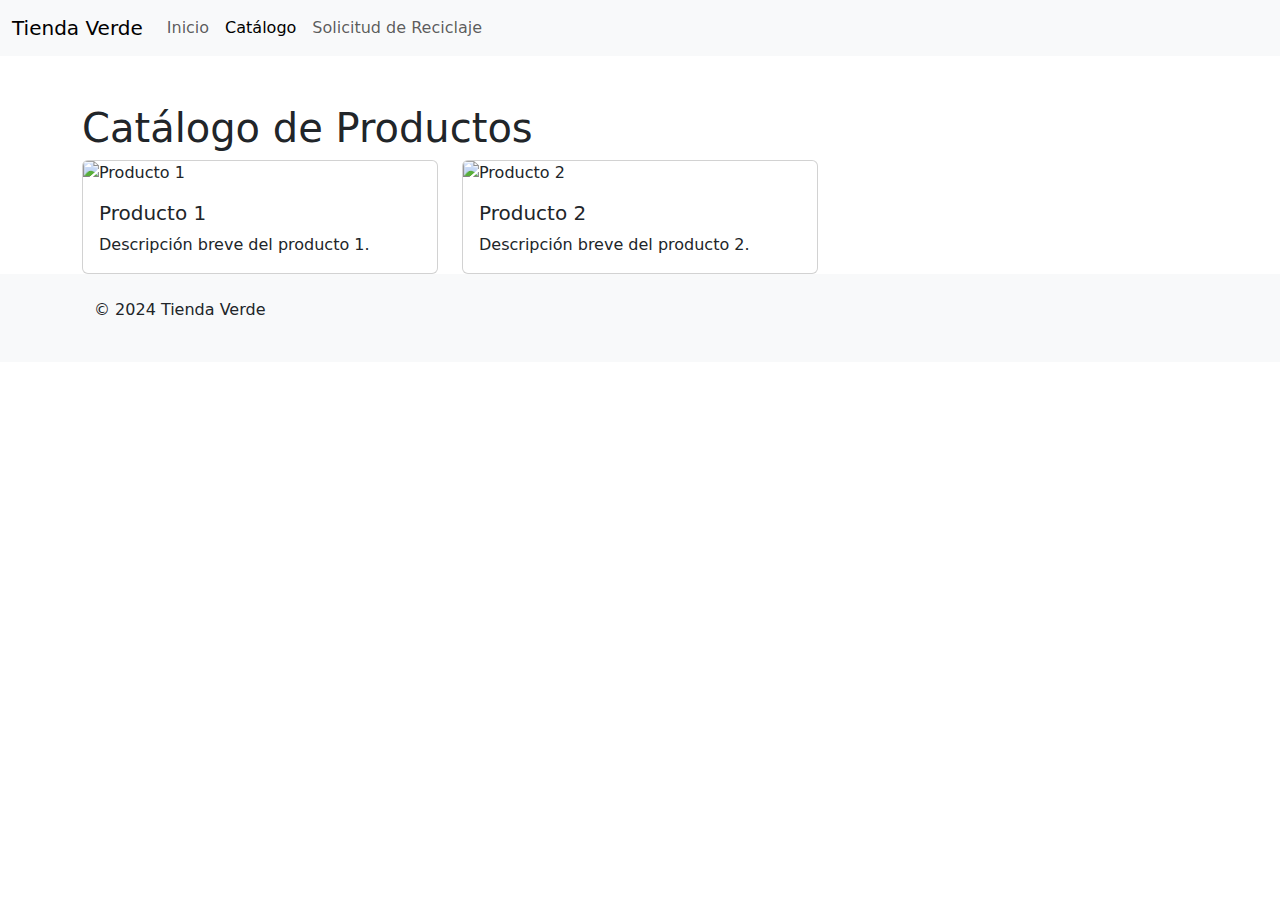
==== templates/catalogo.html @ 08b265fa "Base proyecto" ====
<!DOCTYPE html>
<html lang="es">
<head>
    <meta charset="UTF-8">
    <meta name="viewport" content="width=device-width, initial-scale=1.0">
    <title>Catálogo de Productos</title>
    <link href="https://cdn.jsdelivr.net/npm/bootstrap@5.3.3/dist/css/bootstrap.min.css" rel="stylesheet" integrity="sha384-QWTKZyjpPEjISv5WaRU9OFeRpok6YctnYmDr5pNlyT2bRjXh0JMhjY6hW+ALEwIH" crossorigin="anonymous">
    <link rel="stylesheet" href="css/styles.css">
</head>
<body>
    <nav class="navbar navbar-expand-lg navbar-light bg-light">
        <div class="container-fluid">
            <a class="navbar-brand" href="#">Tienda Verde</a>
            <button class="navbar-toggler" type="button" data-bs-toggle="collapse" data-bs-target="#navbarNav" aria-controls="navbarNav" aria-expanded="false" aria-label="Toggle navigation">
                <span class="navbar-toggler-icon"></span>
            </button>
            <div class="collapse navbar-collapse" id="navbarNav">
                <ul class="navbar-nav">
                    <li class="nav-item"><a class="nav-link" href="../index.html">Inicio</a></li>
                    <li class="nav-item"><a class="nav-link active" href="catalogo.html">Catálogo</a></li>
                    <li class="nav-item"><a class="nav-link" href="solicitud.html">Solicitud de Reciclaje</a></li>
                </ul>
            </div>
        </div>
    </nav>

    <div class="container mt-5">
        <h1>Catálogo de Productos</h1>
        <div class="row">
            <div class="col-sm-4">
                <div class="card">
                    <img src="img/product1.jpg" class="card-img-top" alt="Producto 1">
                    <div class="card-body">
                        <h5 class="card-title">Producto 1</h5>
                        <p class="card-text">Descripción breve del producto 1.</p>
                    </div>
                </div>
            </div>
            <div class="col-sm-4">
                <div class="card">
                    <img src="img/product2.jpg" class="card-img-top" alt="Producto 2">
                    <div class="card-body">
                        <h5 class="card-title">Producto 2</h5>
                        <p class="card-text">Descripción breve del producto 2.</p>
                    </div>
                </div>
            </div>
            <!-- Añadir más productos según sea necesario -->
        </div>
    </div>

    <footer class="bg-light text-center text-lg-start">
        <div class="container p-4">
            <p>© 2024 Tienda Verde</p>
        </div>
    </footer>

    <script src="https://cdn.jsdelivr.net/npm/@popperjs/core@2.11.8/dist/umd/popper.min.js" integrity="sha384-I7E8VVD/ismYTF4hNIPjVp/Zjvgyol6VFvRkX/vR+Vc4jQkC+hVqc2pM8ODewa9r" crossorigin="anonymous"></script>
    <script src="https://cdn.jsdelivr.net/npm/bootstrap@5.3.3/dist/js/bootstrap.min.js" integrity="sha384-0pUGZvbkm6XF6gxjEnlmuGrJXVbNuzT9qBBavbLwCsOGabYfZo0T0to5eqruptLy" crossorigin="anonymous"></script>
</body>
</html>
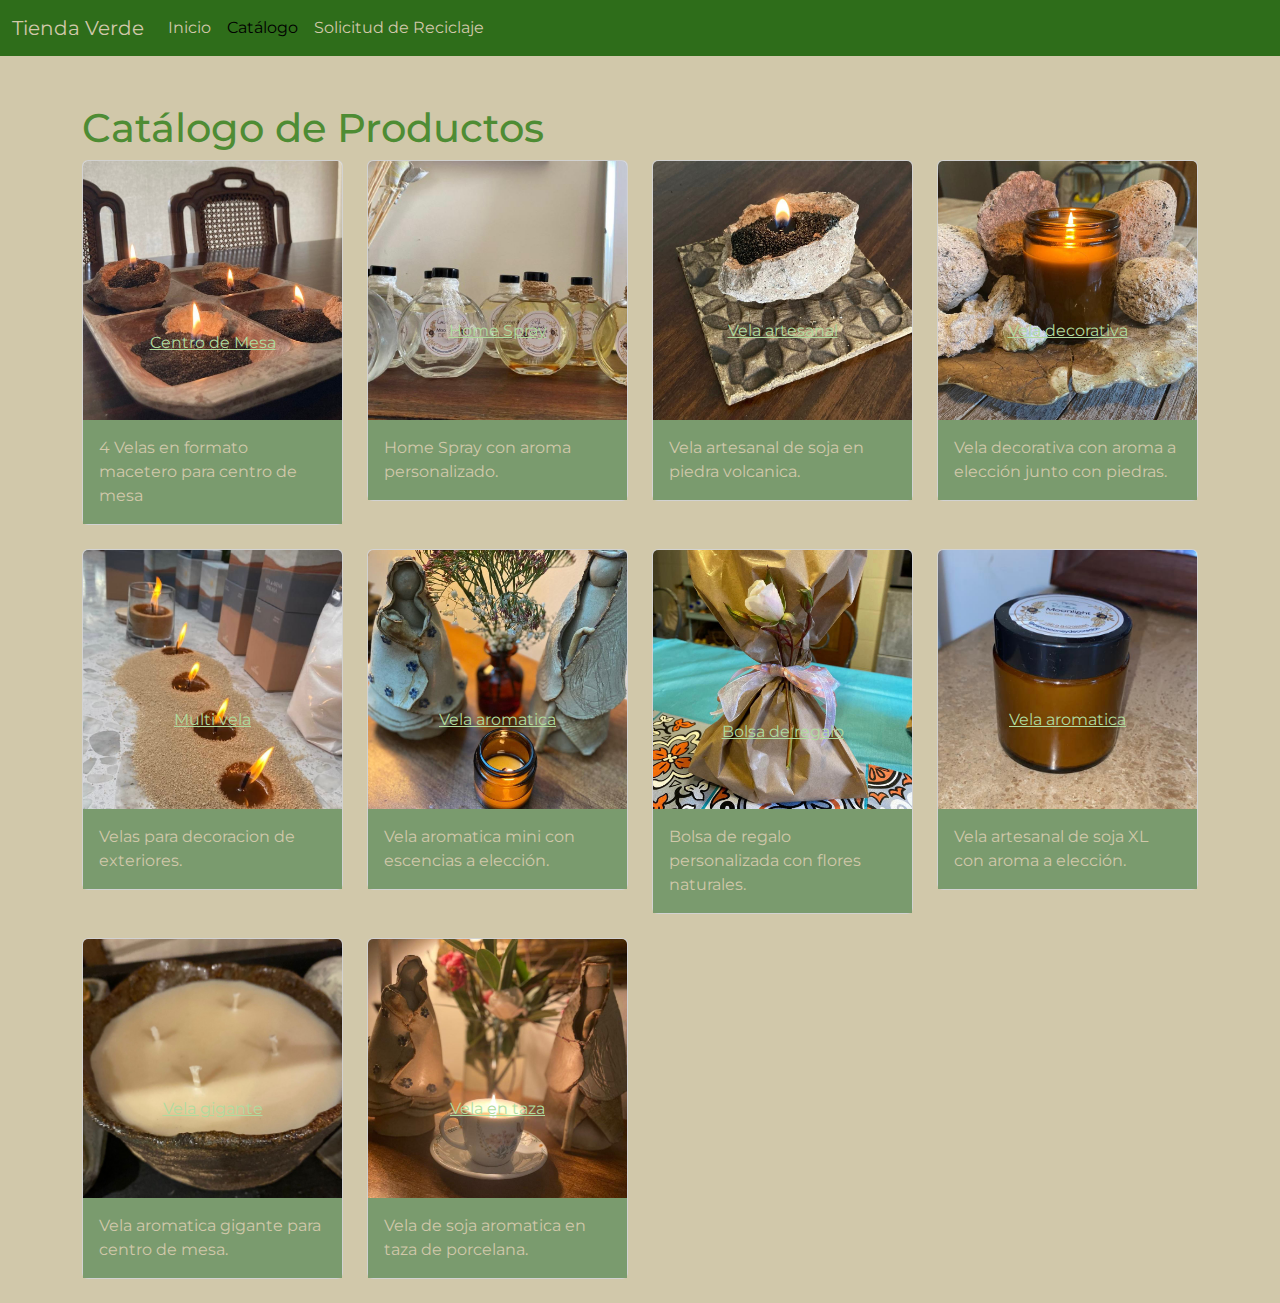
==== commit 3924f401: "Pagina terminada" ====
--- a/templates/catalogo.html
+++ b/templates/catalogo.html
@@ -4,58 +4,174 @@
     <meta charset="UTF-8">
     <meta name="viewport" content="width=device-width, initial-scale=1.0">
     <title>Catálogo de Productos</title>
-    <link href="https://cdn.jsdelivr.net/npm/bootstrap@5.3.3/dist/css/bootstrap.min.css" rel="stylesheet" integrity="sha384-QWTKZyjpPEjISv5WaRU9OFeRpok6YctnYmDr5pNlyT2bRjXh0JMhjY6hW+ALEwIH" crossorigin="anonymous">
-    <link rel="stylesheet" href="css/styles.css">
+    <link href="https://cdnjs.cloudflare.com/ajax/libs/font-awesome/6.0.0-beta3/css/all.min.css" rel="stylesheet">
+    <link rel="preconnect" href="https://fonts.googleapis.com">
+    <link rel="preconnect" href="https://fonts.gstatic.com" crossorigin>
+    <link href="https://fonts.googleapis.com/css2?family=Montserrat:ital,wght@0,100..900;1,100..900&family=Varela+Round&display=swap" rel="stylesheet">
+    <link href="https://cdn.jsdelivr.net/npm/bootstrap@5.3.3/dist/css/bootstrap.min.css" rel="stylesheet">
+    <link rel="stylesheet" href="../css/styles.css">
 </head>
 <body>
-    <nav class="navbar navbar-expand-lg navbar-light bg-light">
-        <div class="container-fluid">
-            <a class="navbar-brand" href="#">Tienda Verde</a>
-            <button class="navbar-toggler" type="button" data-bs-toggle="collapse" data-bs-target="#navbarNav" aria-controls="navbarNav" aria-expanded="false" aria-label="Toggle navigation">
+
+
+
+    <!-- Barra de navegacion -->
+<body class="color5">
+    <nav class="navbar navbar-expand-lg navbar-light color3">
+        <div class="seccion-navegacion container-fluid">
+            <a class="navbar-brand text-color5" href="../index.html">Tienda Verde</a>
+            <button class="navbar-toggler" type="button" data-bs-toggle="collapse" data-bs-target="#navbarNav" aria-controls="navbarNav" aria-expanded="false">
                 <span class="navbar-toggler-icon"></span>
             </button>
             <div class="collapse navbar-collapse" id="navbarNav">
                 <ul class="navbar-nav">
-                    <li class="nav-item"><a class="nav-link" href="../index.html">Inicio</a></li>
-                    <li class="nav-item"><a class="nav-link active" href="catalogo.html">Catálogo</a></li>
-                    <li class="nav-item"><a class="nav-link" href="solicitud.html">Solicitud de Reciclaje</a></li>
+                    <li class="nav-item"><a class="nav-link text-color5" href="../index.html">Inicio</a></li>
+                    <li class="nav-item"><a class="nav-link active text-color5" href="catalogo.html">Catálogo</a></li>
+                    <li class="nav-item"><a class="nav-link text-color5" href="solicitud.html">Solicitud de Reciclaje</a></li>
                 </ul>
             </div>
         </div>
     </nav>
 
-    <div class="container mt-5">
+    <!-- Catálogo -->
+    <div class="seccion-galeria text-color1 container mt-5">
         <h1>Catálogo de Productos</h1>
         <div class="row">
-            <div class="col-sm-4">
+
+
+            <div class="col-sm-6 col-md-4 col-lg-3 mb-4">
                 <div class="card">
-                    <img src="img/product1.jpg" class="card-img-top" alt="Producto 1">
-                    <div class="card-body">
-                        <h5 class="card-title">Producto 1</h5>
-                        <p class="card-text">Descripción breve del producto 1.</p>
+                    <div class="card-img-overlay text-center d-flex align-items-center justify-content-center hover-overlay">
+                        <a class="text-color2" href="#">Centro de Mesa</a>
+                    </div>
+                    <img src="../img/prod1.jpeg" class="card-img-top" alt="Producto 1">
+                    <div class="card-body color4">
+                        <p class="card-text text-color5">4 Velas en formato macetero para centro de mesa</p>
                     </div>
                 </div>
             </div>
-            <div class="col-sm-4">
+
+
+            <div class="col-sm-6 col-md-4 col-lg-3 mb-4">
                 <div class="card">
-                    <img src="img/product2.jpg" class="card-img-top" alt="Producto 2">
-                    <div class="card-body">
-                        <h5 class="card-title">Producto 2</h5>
-                        <p class="card-text">Descripción breve del producto 2.</p>
+                    <div class="card-img-overlay text-center d-flex align-items-center justify-content-center hover-overlay">
+                        <a class="text-color2" href="#">Home Spray</a>
+                    </div>
+                    <img src="../img/prod2.jpeg" class="card-img-top" alt="Producto 2">
+                    <div class="card-body color4">
+                        <p class="card-text text-color5">Home Spray con aroma personalizado.</p>
                     </div>
                 </div>
             </div>
-            <!-- Añadir más productos según sea necesario -->
+
+
+            <div class="col-sm-6 col-md-4 col-lg-3 mb-4">
+                <div class="card">
+                    <div class="card-img-overlay text-center d-flex align-items-center justify-content-center hover-overlay">
+                        <a class="text-color2">Vela artesanal</a>
+                    </div>
+                    <img src="../img/prod3.jpeg" class="card-img-top" alt="Producto 3">
+                    <div class="card-body color4">
+                        <p class="card-text text-color5">Vela artesanal de soja en piedra volcanica.</p>
+                    </div>
+                </div>
+            </div>
+
+
+            <div class="col-sm-6 col-md-4 col-lg-3 mb-4">
+                <div class="card">
+                    <div class="card-img-overlay text-center d-flex align-items-center justify-content-center hover-overlay">
+                        <a class="text-color2">Vela decorativa</a>
+                    </div>
+                    <img src="../img/prod4.jpeg" class="card-img-top" alt="Producto 4">
+                    <div class="card-body color4">
+                        <p class="card-text text-color5">Vela decorativa con aroma a elección junto con piedras.</p>
+                    </div>
+                </div>
+            </div>
+
+
+            <div class="col-sm-6 col-md-4 col-lg-3 mb-4">
+                <div class="card">
+                    <div class="card-img-overlay text-center d-flex align-items-center justify-content-center hover-overlay">
+                        <a class="text-color2">Multi vela </a>
+                    </div>
+                    <img src="../img/prod5.jpeg" class="card-img-top" alt="Producto 5">
+                    <div class="card-body color4">
+                        <p class="card-text text-color5"> Velas para decoracion de exteriores.</p>
+                    </div>
+                </div>
+            </div>
+
+           
+            <div class="col-sm-6 col-md-4 col-lg-3 mb-4">
+                <div class="card">
+                    <div class="card-img-overlay text-center d-flex align-items-center justify-content-center hover-overlay">
+                        <a class="text-color2">Vela aromatica</a>
+                    </div>
+                    <img src="../img/prod6.jpeg" class="card-img-top" alt="Producto 6">
+                    <div class="card-body color4">
+                        <p class="card-text text-color5">Vela aromatica mini con escencias a elección.</p>
+                    </div>
+                </div>
+            </div>
+
+
+            <div class="col-sm-6 col-md-4 col-lg-3 mb-4">
+                <div class="card">
+                    <div class="card-img-overlay text-center d-flex align-items-center justify-content-center hover-overlay">
+                        <a class="text-color2">Bolsa de regalo</a>
+                    </div>
+                    <img src="../img/prod7.jpeg" class="card-img-top" alt="Producto 7">
+                    <div class="card-body color4">
+                        <p class="card-text text-color5">Bolsa de regalo personalizada con flores naturales.</p>
+                    </div>
+                </div>
+            </div>
+
+
+            <div class="col-sm-6 col-md-4 col-lg-3 mb-4">
+                <div class="card">
+                    <div class="card-img-overlay text-center d-flex align-items-center justify-content-center hover-overlay">
+                        <a class="text-color2">Vela aromatica</a>
+                    </div>
+                    <img src="../img/prod8.jpeg" class="card-img-top" alt="Producto 8">
+                    <div class="card-body color4">
+                        <p class="card-text text-color5">Vela artesanal de soja XL con aroma a elección.</p>
+                    </div>
+                </div>
+            </div>
+
+            <div class="col-sm-6 col-md-4 col-lg-3 mb-4">
+                <div class="card">
+                    <div class="card-img-overlay text-center d-flex align-items-center justify-content-center hover-overlay">
+                        <a class="text-color2">Vela gigante</a>
+                    </div>
+                    <img src="../img/prod9.jpeg" class="card-img-top" alt="Producto 9">
+                    <div class="card-body color4">
+                        <p class="card-text text-color5">Vela aromatica gigante para centro de mesa.</p>
+                    </div>
+                </div>
+            </div>
+
+            <div class="col-sm-6 col-md-4 col-lg-3 mb-4">
+                <div class="card">
+                    <div class="card-img-overlay text-center d-flex align-items-center justify-content-center hover-overlay">
+                        <a class="text-color2">Vela en taza</a>
+                    </div>
+                    <img src="../img/prod10.jpeg" class="card-img-top" alt="Producto 10">
+                    <div class="card-body color4">
+                        <p class="card-text text-color5">Vela de soja aromatica en taza de porcelana.</p>
+                    </div>
+                </div>
+            </div>
+
+
         </div>
     </div>
 
-    <footer class="bg-light text-center text-lg-start">
-        <div class="container p-4">
-            <p>© 2024 Tienda Verde</p>
-        </div>
-    </footer>
-
-    <script src="https://cdn.jsdelivr.net/npm/@popperjs/core@2.11.8/dist/umd/popper.min.js" integrity="sha384-I7E8VVD/ismYTF4hNIPjVp/Zjvgyol6VFvRkX/vR+Vc4jQkC+hVqc2pM8ODewa9r" crossorigin="anonymous"></script>
-    <script src="https://cdn.jsdelivr.net/npm/bootstrap@5.3.3/dist/js/bootstrap.min.js" integrity="sha384-0pUGZvbkm6XF6gxjEnlmuGrJXVbNuzT9qBBavbLwCsOGabYfZo0T0to5eqruptLy" crossorigin="anonymous"></script>
+    <script src="https://cdn.jsdelivr.net/npm/@popperjs/core@2.11.8/dist/umd/popper.min.js"></script>
+    <script src="https://cdn.jsdelivr.net/npm/bootstrap@5.3.3/dist/js/bootstrap.min.js"></script>
+    <script src="../js/scripts.js"></script>
 </body>
 </html>
--- a/css/styles.css
+++ b/css/styles.css
@@ -0,0 +1,107 @@
+.seccion-navegacion {
+    font-family: "Montserrat", sans-serif;
+}
+
+.seccion-galeria {
+    font-family: "Montserrat",  sans-serif;
+}
+
+.seccion-footer {
+    font-family: "Varela Round", sans-serif;
+}
+
+.seccion-descripcion {
+    font-family: "Varela Round", sans-serif;
+    background-image: url('../img/index-background.jpg');
+    background-size: cover;
+    background-position: center; 
+    background-repeat: no-repeat; 
+}
+
+/* Carrusel de productos */
+.carousel-item img {
+    width: 100%;
+    height: 300px; 
+    object-fit: cover; 
+}
+
+/* usa la id */
+#productosCarrusel {
+    max-width: 600px; 
+    margin: 0 auto; 
+}
+
+.carousel-control-prev-icon,
+.carousel-control-next-icon {
+    background-color: rgba(0,0,0,0.5); 
+    border-radius: 50%; 
+}
+
+.btn-catalogo-central {
+    position: absolute;
+    top: 50%;
+    left: 50%;
+    transform: translate(-50%, -50%);
+    z-index: 10;
+}
+
+/* Footer */
+footer h5 {
+    font-weight: bold;
+}
+.enlace-nosotros {
+    text-decoration: underline; 
+    font-weight: normal;
+    cursor: pointer;
+    display: block; 
+    margin-bottom: 8px;
+}
+
+.enlace-nosotros:hover {
+    color: #7a9b6e; 
+    text-decoration: none; /* Elimina el subrayado al pasar por encima */
+}
+
+
+
+
+/* Paleta de colores de la pagina*/
+.color1 {
+    background-color: #4e8c34;
+}
+
+.color2 {
+    background-color: #b0db9e; 
+}
+
+.color3 {
+    background-color: #2e6d1a; 
+}
+
+.color4 {
+    background-color: #7a9b6e; 
+}
+
+.color5 {
+    background-color: #d1c8aa; 
+}
+
+.text-color1 {
+    color: #4e8c34;
+}
+
+.text-color2 {
+    color: #b0db9e; 
+}
+
+.text-color3 {
+    color: #2e6d1a;
+}
+
+.text-color4 {
+    color: #7a9b6e; 
+}
+
+.text-color5 {
+    color: #d1c8aa;
+}
